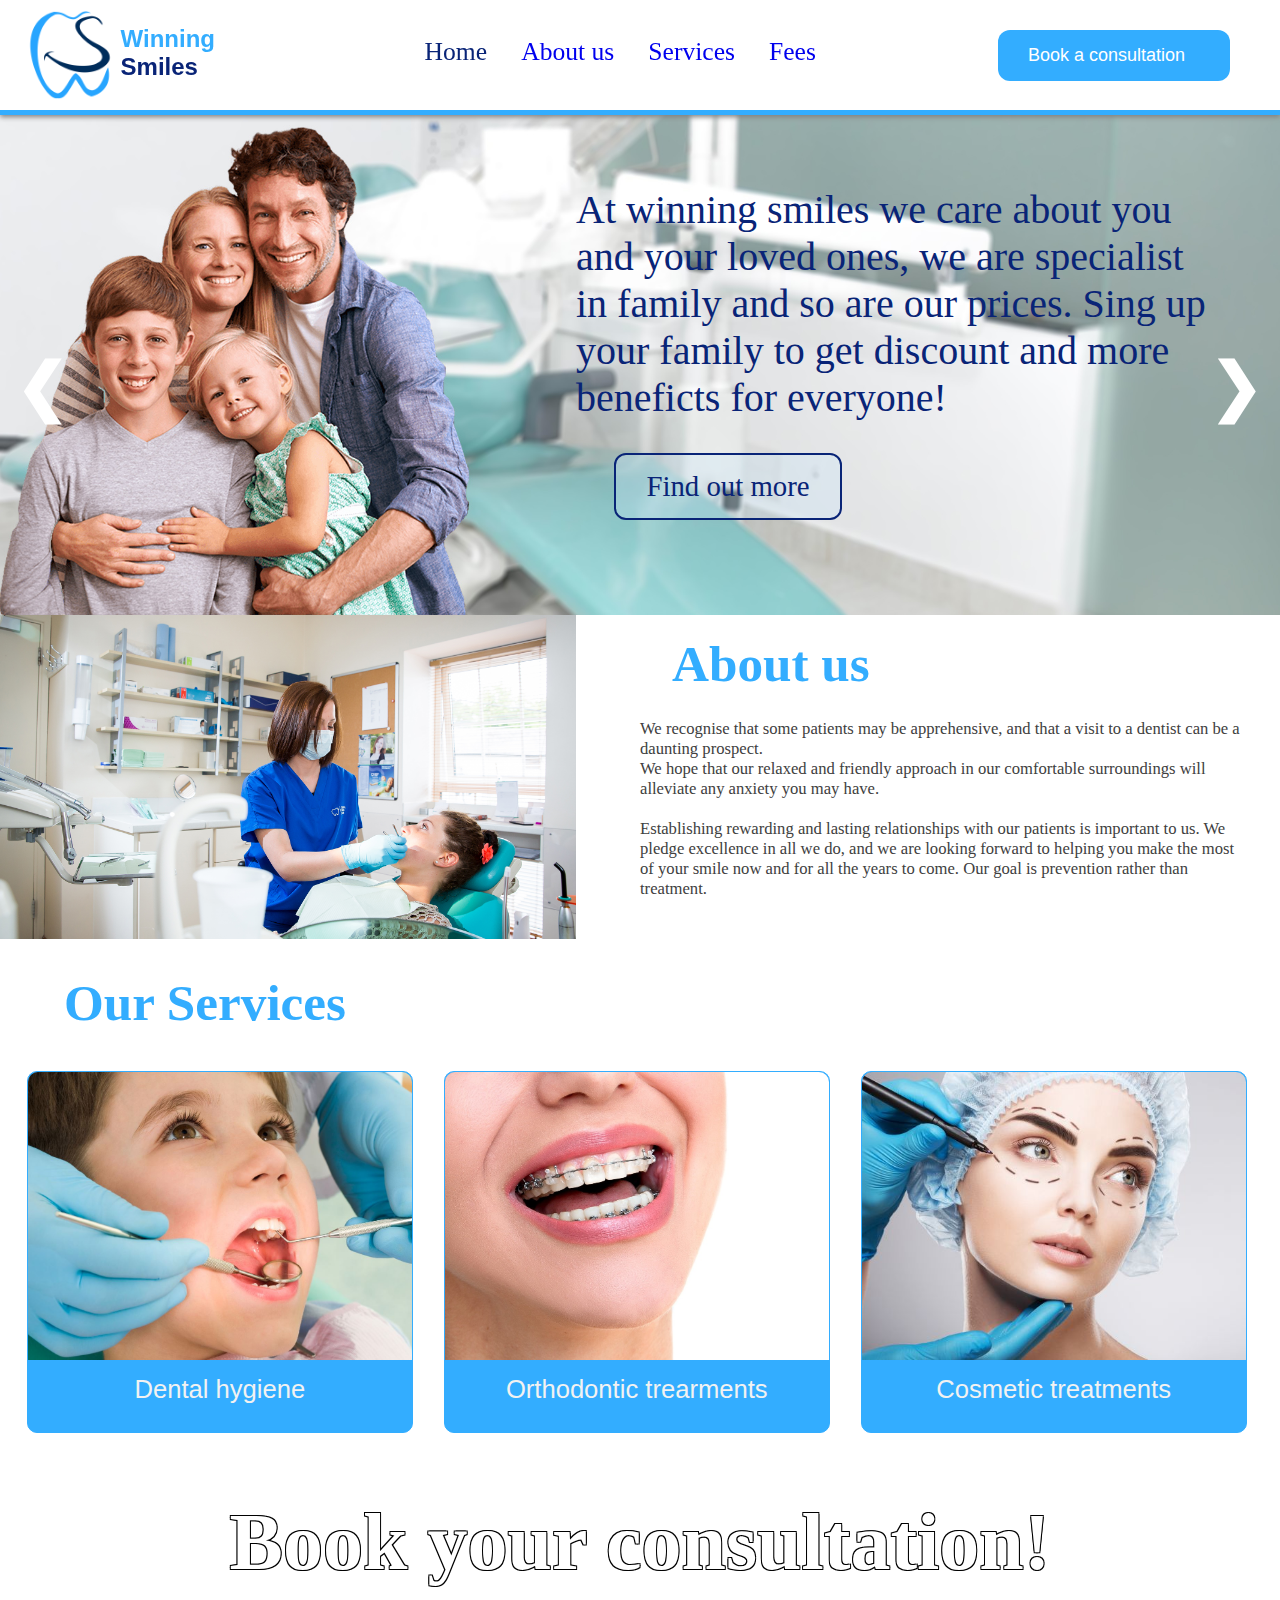
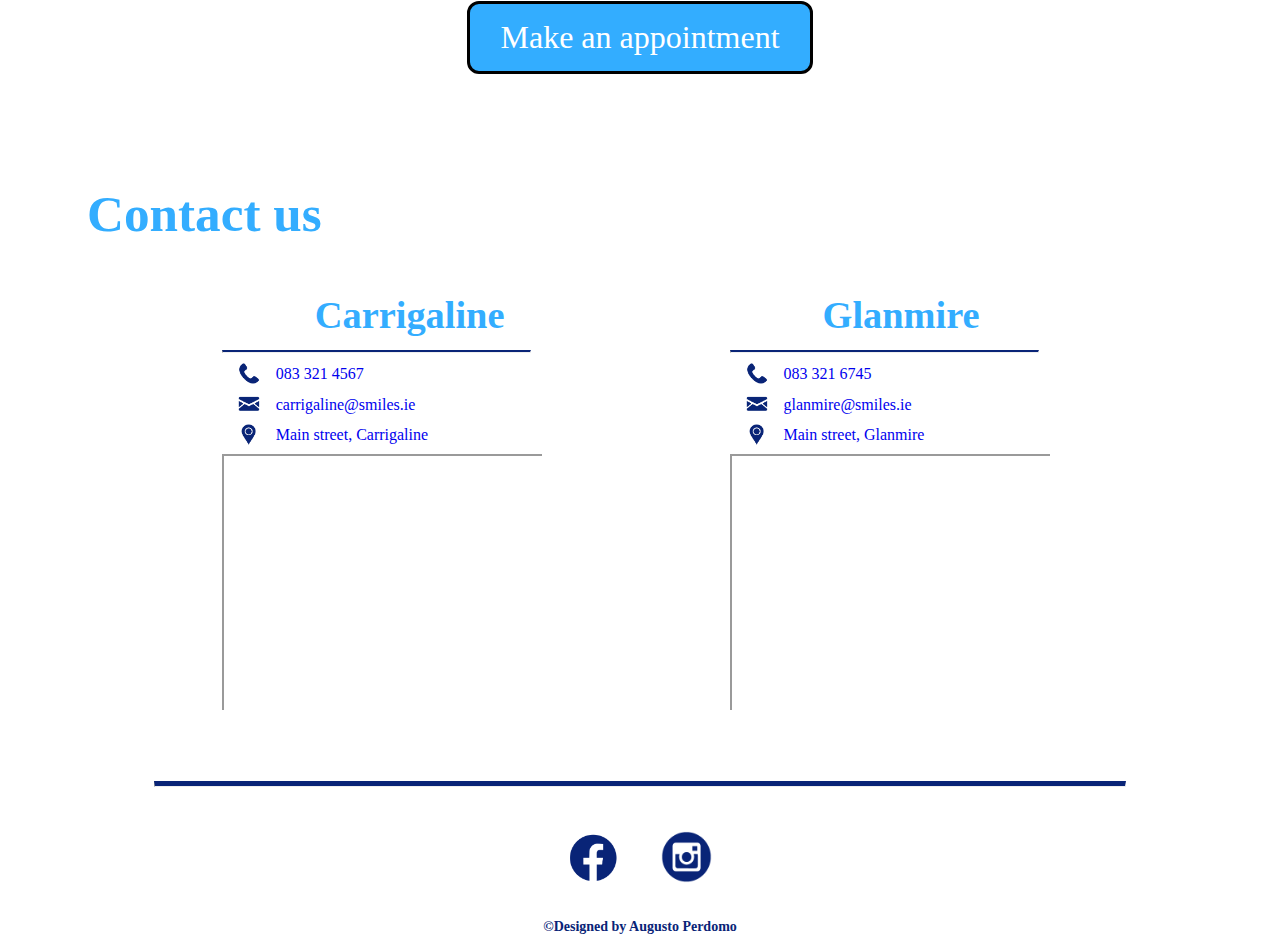
==== index.html @ beff0545 "first commit" ====
<!DOCTYPE html>

<html>

	<head>
	
		<title>Winning Smiles | Home</title>
		<link rel="stylesheet"  href="css/stylesheet.css" type="text/css"/>
		
	</head>
	
	<body>
	
		<div id="header">
				
			<a href="index.html">
			<div id="logo_container">
				<img src="img/logo.png" alt="logo"/>
				<h4><span>Winning</span><br>Smiles</h4>
			</div>	
			</a>
			
			<ul id="navbar">
				<li><span>Home</span></li>
				<li><a href="about-us.html">About us</a></li>
				<li><a href="our-services.html">Services</a></li>
				<li><a href="our-fees.html">Fees</a></li>
			</ul>
			
			<a href="book-an-appoinment.html" class="button"><span>Book a consultation</span></a>
			
		</div>
		
		<div id="content">
		
			<div id="slideshow_container">
		
			<div class="slideshow fade">
			
				<img src="img/slideshow_2.jpg" alt="family in dentist">
				
				<div class="slideshow_text" style="right: 6%;">
					
					<p>At winning smiles we care about you and your loved ones, we are specialist in family 
					and so are our prices. Sing up your family to get discount and more beneficts for everyone!</p>
				
					<a href="about-us.html#whychooseus" class="button">Find out more</a>
				
				</div>
				
			</div>
			
			<div class="slideshow fade">
				
				<img src="img/slideshow_1.jpg" alt="women smiling">
				
				<div class="slideshow_text" style="left: 5%; margin-top: -2%;">
								
					<p>We know sometimes you want more than a winning smile, that's why we have the most experienced of the staff
					and the best equipment to make you be the winning you with our cosmetic treatment services.</p>
				
					<a href="our-services.html#cosmetic" class="button">Find out more</a>
					
				</div>
		
			</div>
			
			<a class="prev" onclick="plusSlides(-1)">&#10094;</a>
			<a class="next" onclick="plusSlides(1)">&#10095;</a>
			
			</div>
			
			<div id="aboutus">
				
				<img src="img/image_1.jpg" alt="dentist">
		
				<div class="text">
		
					<h1>About us</h1>
				
					<p>We recognise that some patients may be apprehensive, and that a visit to a dentist can be a 
					daunting prospect.<br> 
					We hope that our relaxed and friendly approach in our comfortable surroundings 
					will alleviate any anxiety you may have.<br><br>
					Establishing rewarding and lasting relationships with our patients is important to us. We pledge 
					excellence in all we do, and we are looking forward to helping you make the most of your smile now 
					and for all the years to come. Our goal is prevention rather than treatment.</p>
					
				</div>
					
			</div>
			
			<div id="our_services">

				<h1>Our Services</h1>
					
				<a href="our-services.html#dental">
				<div class="service_box">
						
					<img src="img/dental_hygiene.jpg" alt="dental hygiene">
						
					<h2>Dental hygiene</h2>
					
				</div>
				</a>
				
				<a href="our-services.html#orthodontic">
				<div class="service_box">
						
					<img src="img/orthodontic_treatment.jpg" alt="orthodontic treatment">
						
					<h2>Orthodontic trearments</h2>
					
				</div>
				</a>
				
				<a href="our-services.html#cosmetic">
				<div class="service_box">
						
					<img src="img/cosmetic_treatment.jpg" alt="cosmetic treatment">
						
					<h2>Cosmetic treatments</h2>
					
				</div>
				</a>
				
			</div>
			
		</div>
		
		<div id="footer">
		
			<div id="banner">
				<h3>Book your consultation!</h3>
				<a href="book-an-appoinment.html" class="button">Make an appointment</a>
			</div>
			
			<div id="contact_us">
			
				<h1>Contact us</h1>
				
				<div class="contact_box">
			
				<ul>
					<li><h2>&emsp;&emsp; Carrigaline</h2></li>
					<li><hr></li>
					<li><a href="tel:0833214567"> &emsp;<img src="img/phone.png" alt="phone vector">&emsp;083 321 4567</a></li>
					<li><a href="mailto:carrigaline@smiles.ie" target="_blank"> &emsp;<img src="img/mail.png" alt="mail vector">&emsp;carrigaline@smiles.ie</a></li>
					<li><a href="https://goo.gl/maps/9kQxn1XYZCzR27wJA" target="_blank"> &emsp;<img src="img/map.png" alt="map tag vector">&emsp;Main street, Carrigaline</a></li>
					<li><div class="gmap_canvas"><iframe 
					src="https://maps.google.com/maps?q=carrigaline%20winning%20smiles&t=&z=17&ie=UTF8&iwloc=&output=embed">
					</iframe></div></li>
					
				</ul>
				
				</div>
				
				<div class="contact_box">
				
				<ul>
					<li><h2>&emsp;&emsp; Glanmire</h2></li>
					<li><hr></li>
					<li><a href="tel:0833216745"> &emsp;<img src="img/phone.png" alt="phone vector">&emsp;083 321 6745</a></li>
					<li><a href="mailto:glanmire@smiles.ie" target="_blank"> &emsp;<img src="img/mail.png" alt="mail vecttor">&emsp;glanmire@smiles.ie</a></li>
					<li><a href="https://goo.gl/maps/7L35KaBi4YFg5ZqK9" target="_blank"> &emsp;<img src="img/map.png" alt="map tag vector">&emsp;Main street, Glanmire</a></li>
					<li><div class="gmap_canvas"><iframe 
					src="https://www.google.com/maps/embed?pb=!1m18!1m12!1m3!1d78831.40439143391!2d-8.464899518925959!3d51.870424851829256!2m3!1f0!2f0!3f0!3m2!1i1024!2i768!4f13.1!3m3!1m2!1s0x48449b02cfe0d09d%3A0xab7757e390732e13!2sWinning%20Smile%20Family%20Dental%20Glanmire!5e0!3m2!1sen!2sie!4v1612733062945!5m2!1sen!2sie">
					</iframe></div></li>
					
				</ul>
				
				</div>
				
				<hr>	
			
			</div>
			
			<div id="social_media">
			
				<a href="https://www.facebook.com/" target="_blank">
				<img src="img/facebook.png" alt="facebook bubble" class="bubbles">
				</a>
				
				<a href="https://www.instagram.com/" target="_blank">
				<img src="img/instagram.png" alt="instagram bubble" class="bubbles">
				</a>
				
				<h5>©Designed by Augusto Perdomo</h5>
			
			</div>

		</div>
		
		<script>
		
			var slideIndex = 1;
			showSlides(slideIndex);

			function plusSlides(n) {
			showSlides(slideIndex += n);
			}

			function showSlides(n) {
			
				var i;
				var slides = document.getElementsByClassName("slideshow");
				
				if (n > slides.length) {slideIndex = 1}    
				if (n < 1) {slideIndex = slides.length}
				for (i = 0; i < slides.length; i++) {
				slides[i].style.display = "none";  
				}
				
				slides[slideIndex-1].style.display = "block";  
				
				setTimeout(function(){plusSlides(1)}, 8000);

			}
	
			
		</script>
		
	</body>

</html>
---- css/stylesheet.css ----
* {
	scroll-padding-top: 115px;
	margin: 0;
	padding: 0;
}


h1{
	color: #33adff;
	font-size: 4vw;
	padding: 1% 2% 3% 2% ;
}

h2{
	color: #33adff;
	font-size: 3vw;
	padding: 1% 2% 1% 2% ;
}

p{
	color: #404040;
	font-size: 1.3vw;
	padding: 1% 2% 1% 2%;
}

a{
	text-decoration: none;
}

.button{
	padding: 15px 30px 15px 30px;
	border-radius: 12px;
	border-style: none;
}

button{
	padding: 15px 30px 15px 30px;
	border-radius: 12px;
	border-style: none;
	background-color: #33adff;
	color: #fff;
	font-size: 1vw;
}

		/*	Header styling	*/


#header {
	position: fixed;
	top: 0;
	z-index: 1;
	display: inline-block;
	background-color: #fff;
	width: 100%;
	height: 110px;
	border-bottom: 5px solid #33adff;
	box-shadow: 0px 2px 5px grey;
}


	/*	Header logo cointainer style	*/


#logo_container{
	position: relative;
	display: inline-block;
	left: 25px;
	top: 10px;
	width: 190px;
}

#header img{
	position: relative;
	width: 90px;
}

#header #logo_container h4{
	position: relative;
	float: right;
}

#header h4{
	padding-top: 15px;
	color: #092477;
	font-size: 24px;
	font-family: 'Trebuchet MS', sans-serif;
}

#header span{
	color: #33adff;
}


	/*	Header navbar style		*/


#navbar{
	display: inline-block;
	position: absolute;
	top: 22px;
	left: 32%;
	list-style-type: none;
	overflow: hidden;
}

#navbar li{
	display: inline-block;
	color: #33adff;
	font-size: 2vw;
	padding: 15px;
}

#navbar li:hover {
	color: #092477;
}

#navbar li span{
	color: #092477;
}


	/*	Header button style		*/


#header .button{
	display: inline-block;
	position: relative;
	float: right;
	top: 30px;
	right: 50px;
	font-size: 18px;
	font-family: Arial, Helvetica, sans-serif;
	background-color: #33adff;
}

#header .button span {
	color: #ffffff;
}

#header .button span:after {
	content: ' \00bb';
	position: relative;
	opacity: 0;
	top: 0;
	right: -35px;
	transition: 0.5s;
}

#header .button:hover span {
	padding-right: 5px;
    transition: 0.5s;
}

#header .button:hover span:after {
	padding-right: -15px;
	opacity: 1;
	right: 0;
}


		/*	Content		*/


#content{
	margin-top: 115px;
	width: 100%;
}


		/*	Home	*/


	/*	Slideshow	*/

#slideshow_container {
	width: 100%;
	height: 500px;
}

#slideshow_container img{
	width: 100%;
	height: 500px;
	object-fit: cover;
}

.slideshow {
	display: none;
}

.slideshow_text{
	width: 50%;
	position: absolute;
	top: 14vw;
}	

.slideshow_text p{
	width: 100%;
	font-size: 2.5em;
	color: #092477;
}

.slideshow .button{
	display: inline-block;
	margin: 4% 8%;
	font-size: 1.8em;
	border: 2px solid #092477;
	background-color: rgba(204, 235, 255, 0.3);
	color: #092477;
}

.prev, .next {
	cursor: pointer;
	position: absolute;
	top: 37%;
	width: auto;
	padding: 16px;
	color: white;
	font-weight: bold;
	font-size: 4em;
	transition: 0.6s ease;
	border-radius: 0 3px 3px 0;
}

.next {
	right: 0;
	border-radius: 3px 0 0 3px;
}

.prev:hover, .next:hover {
	background-color: rgba(0,0,0,0.8);
}


	/* 	Fading animation 	*/


.fade {
  -webkit-animation-name: fade;
  -webkit-animation-duration: 1.5s;
  animation-name: fade;
  animation-duration: 1.5s;
}

@-webkit-keyframes fade {
  from {opacity: .4}
  to {opacity: 1}
}

@keyframes fade {
  from {opacity: .4}
to {opacity: 1}}

	
	/*	About us, home	*/
	

#aboutus{
	margin: 0 0 5px 0;
	width: 100%;
	display: block;
}

#aboutus img{
	display: inline-block;
	width: 45%;
	max-height: 420px;
	float: left;
}

#aboutus p, h1{
	padding: 1% 5% 1% 0;
}

#aboutus .text {
	float: right;
	width: 50%;
	max-height: 420px;
	padding: 0;
}


	/*	Our services, home	*/


#our_services{
	width: 100%;
	margin: 25% 3.5% 3% 0;
}

.service_box{
	margin-left: 2.1%;
	display: inline-block;
	width: 30%;
	height: 360px;
	background-color:  #33adff;
	border: 1px solid #33adff;
	border-radius: 10px;
}

.service_box:hover{
	opacity: 0.8;
}

.service_box img{
	width: 100%;
	height: 80%;
	object-fit: cover;
	border-radius: 10px 10px 0 0;
}

.service_box h2{
	color: #f2f2f2;
	text-align: center;
	padding: 3%;
	font-size: 2vw;
	font-family: 'Trebuchet MS', sans-serif;
	font-weight: normal;
}


		/*	Footer	*/


	/*	Make an appoinment banner	*/


#banner{
	width: 100%;
	height: 250px;
	background-image: url("img/banner.jpg");
	background-position: center;
	background-repeat: no-repeat;
	background-size: cover;
	text-align: center;
}

#banner h3{
	padding: 2% 0 1% 0;
	color: #fff;
	font-size: 5em;
	text-shadow: -1px 1px 0 #000,
		1px 1px 0 #000,
        1px -1px 0 #000,
        -1px -1px 0 #000;
}

#banner .button{
	display: inline-block;
	margin-left: auto;
	margin-right: auto;
	color: #fff;
	background-color: #33adff;
	border-style: solid;
	border-color: #000;
	font-size: 2em;
}

#banner:hover{
	opacity: 0.8;
}


	/*	Contact us 	*/
	

#contact_us {
	margin: 2% 2% 2% 2% ;
}

.contact_box{
	display: inline-block;
	width: 25%;
	height: 450px;
	margin: 0 0 0 16%;
} 

.contact_box img {
	display: inline-block;
	width: 7%;
	margin-bottom: -5px;
}

.contact_box ul{
	list-style-type: none;
}

.contact_box li {
	margin: 10px 0 10px 0;
	color: #092477;
}

.contact_box hr{
	border-top: 2px solid #092477;
	margin: 5px 0 5px 0;
	width: 100%;
}

hr{
	border-top: 5px solid #092477;
	margin: 4vw 10vw 0 10vw;
}

.gmap_canvas {
	overflow:hidden;
	background:none;
	height: 20vw;
	width: 25vw;
}

iframe{
	height: 100%;
	width: 100%;
}

#social_media {
	text-align: center;
	display: block;
	margin-left: auto;
	margin-right: auto;

}

#social_media h5{
	font-size: 14px;
	color: #092477;
	text-align: center;
	margin: 1%;
}

.bubbles{
	width: 4%;
	margin: 1.5%;
}


		/*	About us page	*/
		
		
#about_us {
	width: 100%;
	height: 1400px;
}		

#about_us p, h1{
	padding: 3% 2% 3% 5%;
	width: 35%;
}

#about_us p {
	font-size: 2em;
	display: inline-block;
	padding-top: 1%;
}

#about_us p span{
	float: right;
}

#about_us img{
	width: 45%;
}

.text_picture {
	display: inline-block;
}

.text_picture iframe {
	float: right;
	width: 50%;
	height: 28em;
	margin: -2% 5% 1% 1%;
	border: 1px solid #333;
}


		/*	Our Services page	*/
		
		
#ourServices {
	width: 100%;
	height: auto;
	margin-bottom: 5%;
}

#ourServices img {
	float: left;
	padding: 1% 3% 1% 3%;
	width: 30%;
	height: 18vw;
	display: inline-block;
}

#ourServices p{
	float: right;
	font-size: 1.8vw;
	width: 60%;
	display: inline-block;
	padding-top: 5vw;
}

#ourServices p span{
	float: left;
}


		/*	Our Fees page	*/
		
#ourFees {
	padding-bottom: 5%;
}

#ourFees p{
	font-size: 1.5vw;
	padding: 2% 5% 2% 5%;
}
		
table {
	padding: 2% 10%;
}
		
th {
  background-color: #33adff;
  text-align: center;
}

th,td {
  border: 2px solid #092477;
  padding: 3%;
  font-size: 2vw;
  width: 25%;
}

td {
	text-align: left;
}


		/*	Book an appoinment page	*/
		
		
#appoinment p{
	font-size: 1.5vw;
	padding: 2% 5% 2% 5%;
}

#appoinment h1{
	width: 60%;
}
	
#appoinment button{
	position: relative;
	left: 75%;
}

.form {
	margin: 2% 8%;
	color: #092477;
	padding: 2%;
	border: 1px #092477 solid;
}

.form ul {
	list-style: none;
}

.form li {
	padding-top: 0.8vw;
}
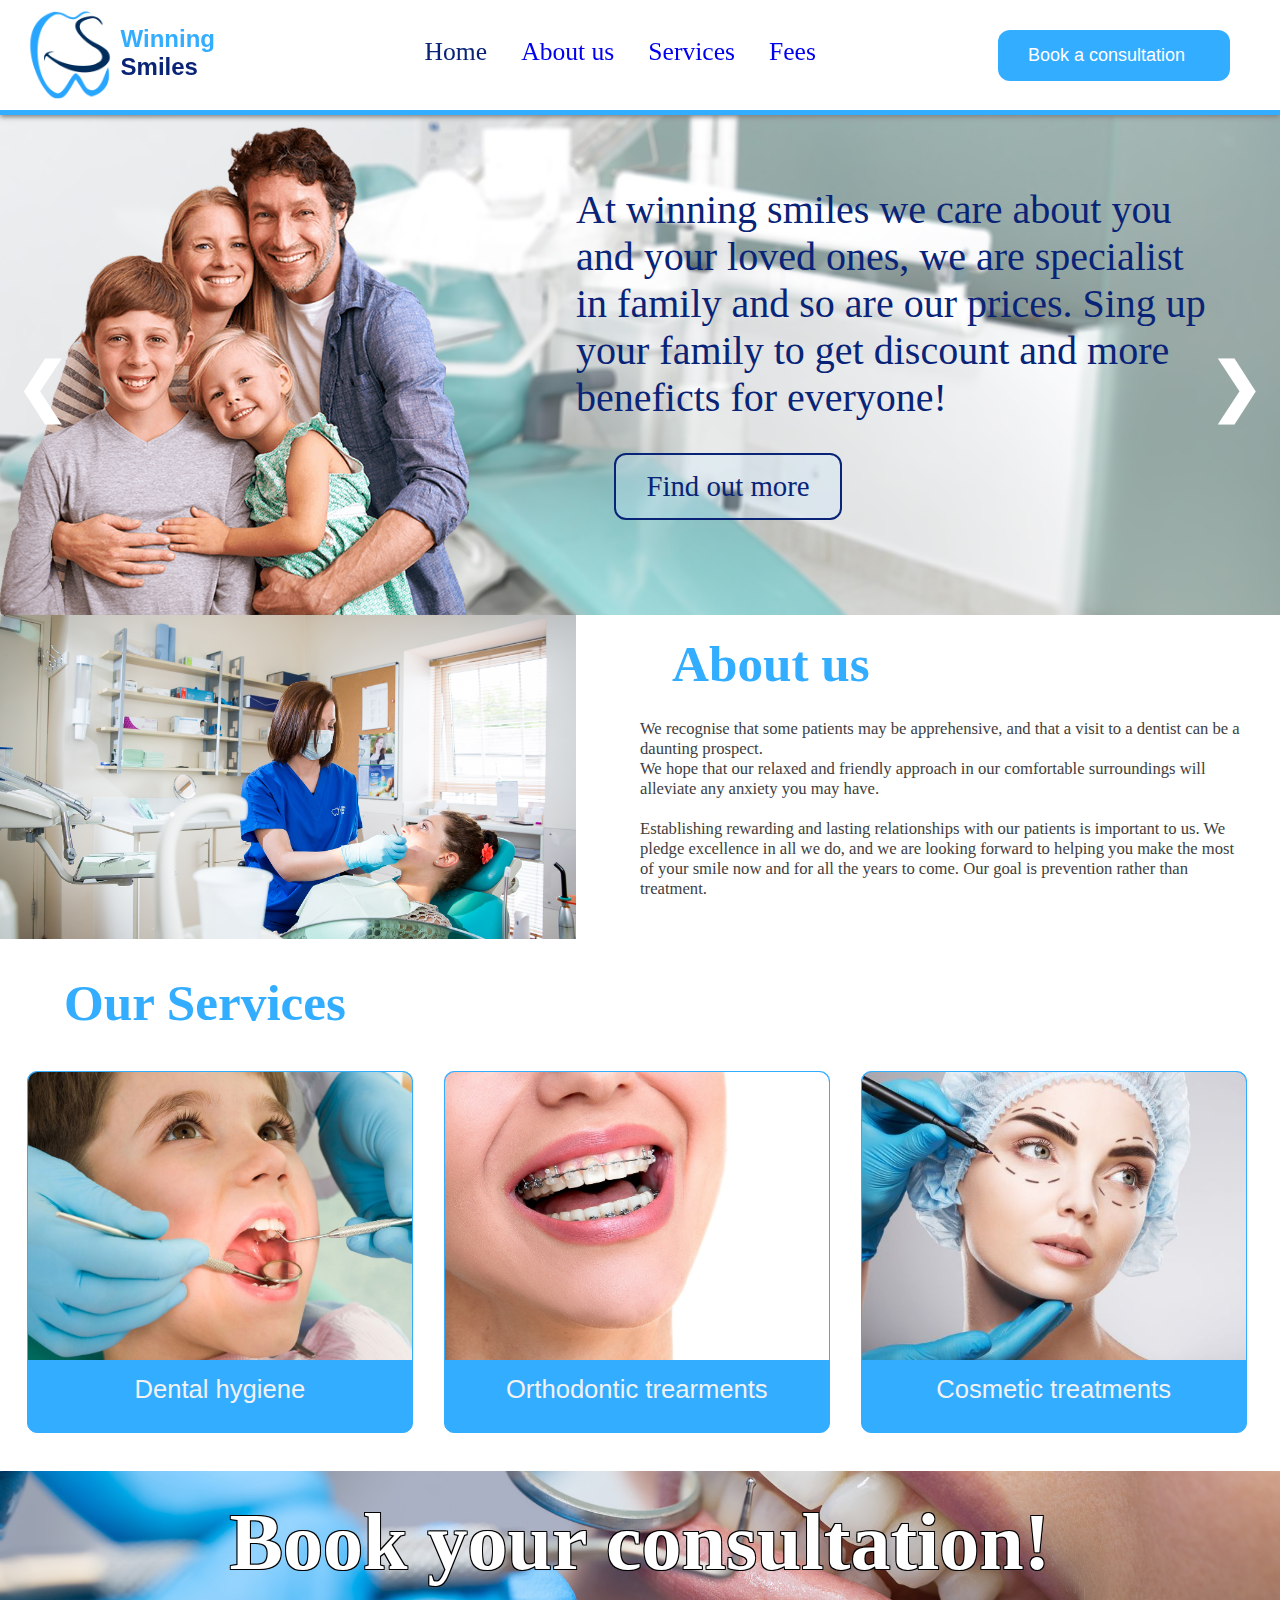
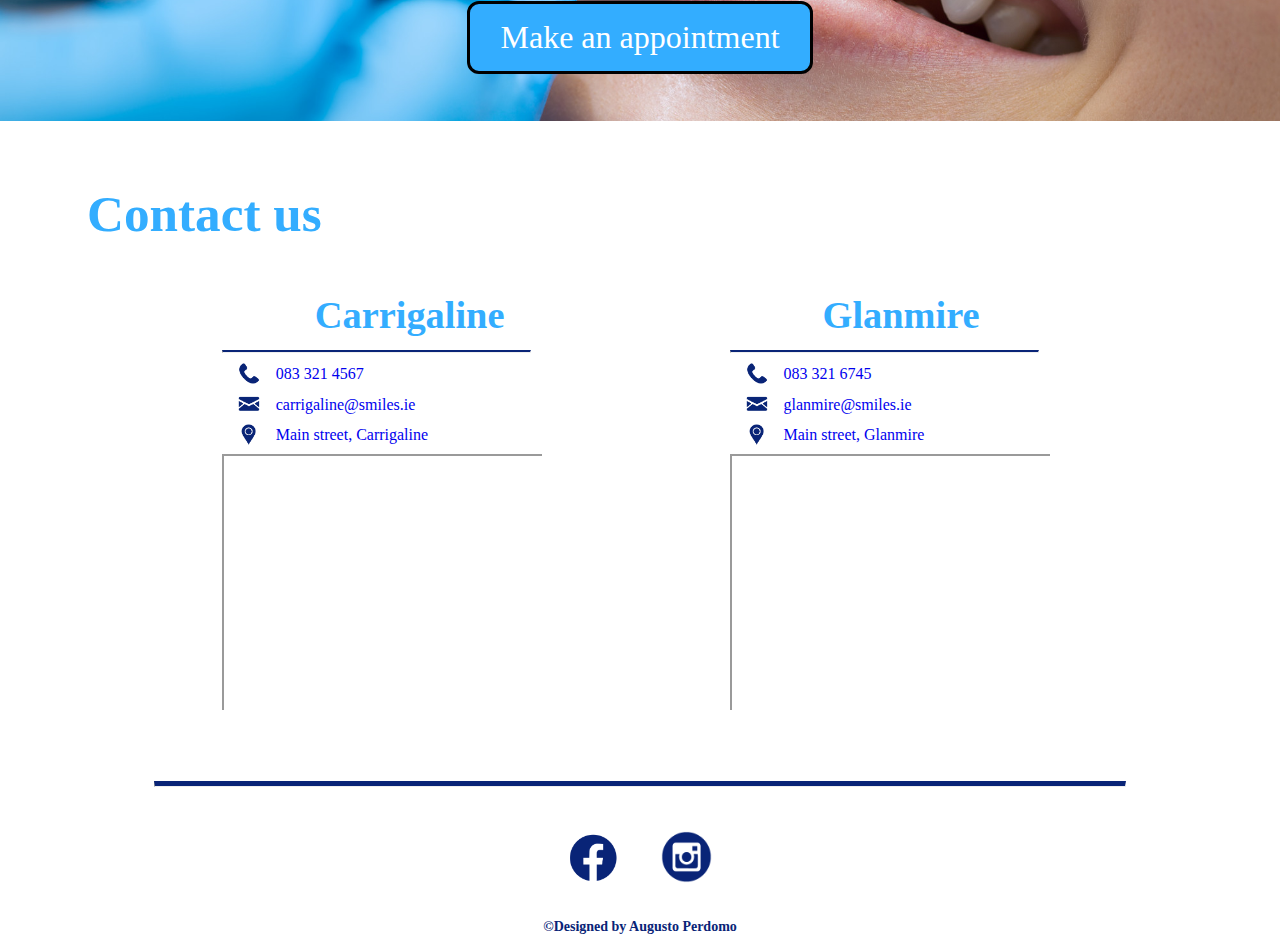
==== commit e0614aee: "Update index.html" ====
--- a/index.html
+++ b/index.html
@@ -4,6 +4,7 @@
 
 	<head>
 	
+		<meta name="viewport" content="width=device-width, initial-scale=1.0">
 		<title>Winning Smiles | Home</title>
 		<link rel="stylesheet"  href="css/stylesheet.css" type="text/css"/>
 		
@@ -222,4 +223,4 @@
 		
 	</body>
 
-</html>+</html>
--- a/css/stylesheet.css
+++ b/css/stylesheet.css
@@ -327,7 +327,7 @@
 #banner{
 	width: 100%;
 	height: 250px;
-	background-image: url("img/banner.jpg");
+	background-image: url("../img/banner.jpg");
 	background-position: center;
 	background-repeat: no-repeat;
 	background-size: cover;
@@ -565,4 +565,4 @@
 
 .form li {
 	padding-top: 0.8vw;
-}+}
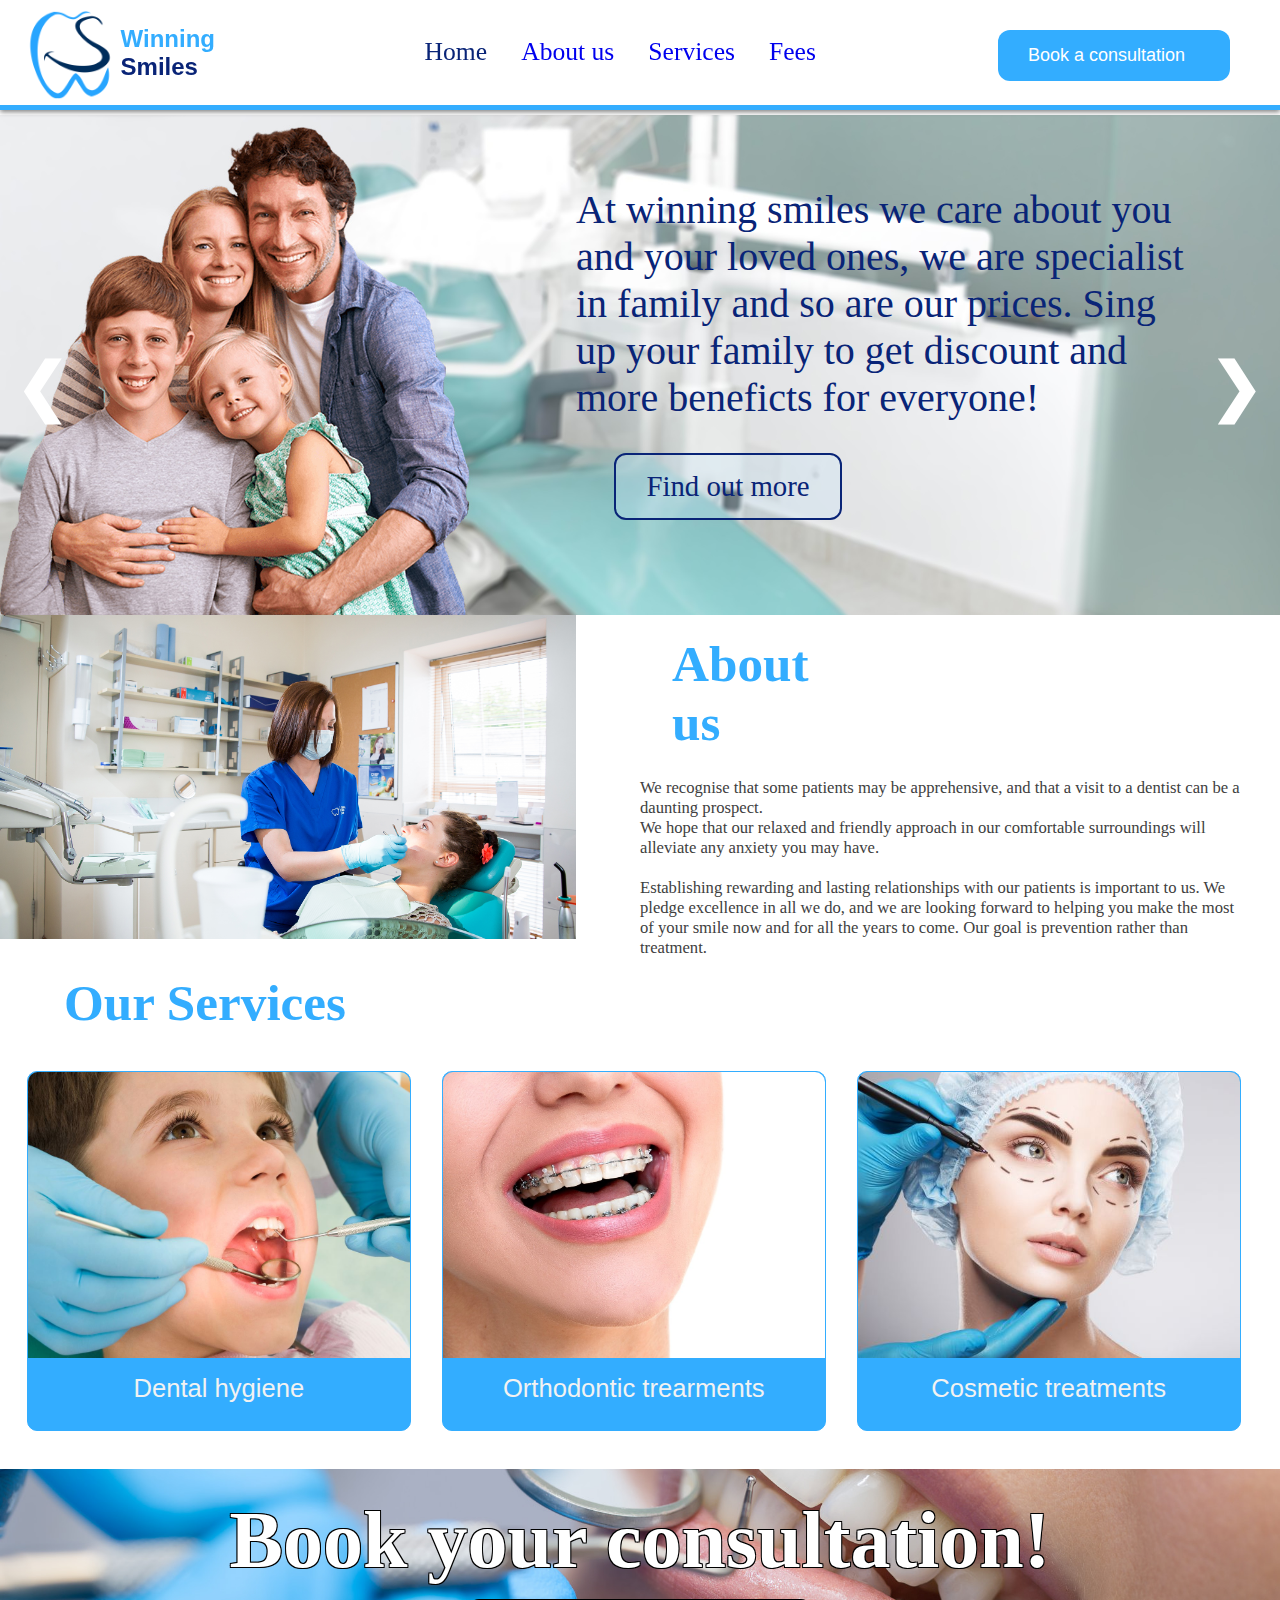
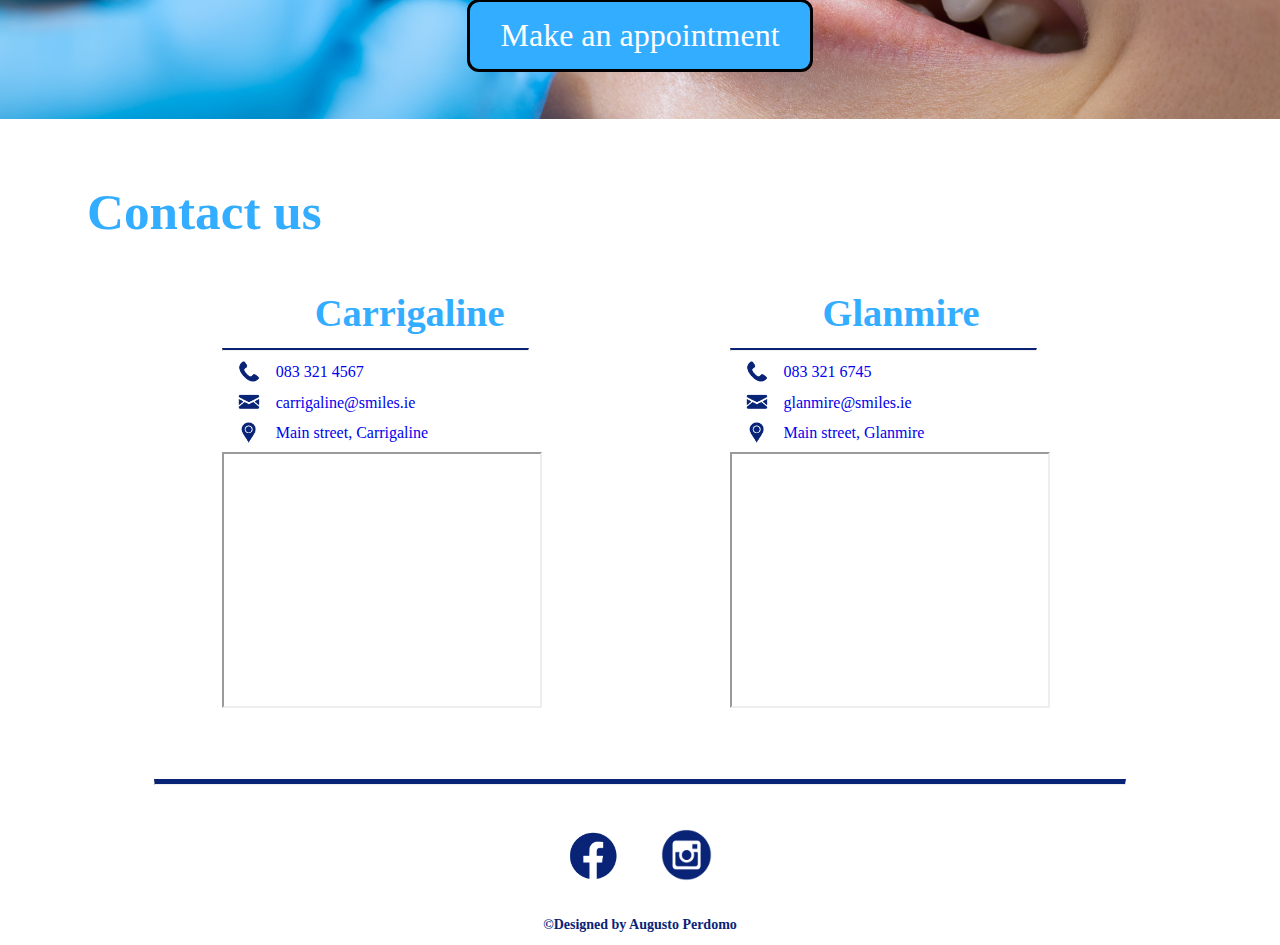
==== commit 02fc59ff: "Update index.html" ====
--- a/css/stylesheet.css
+++ b/css/stylesheet.css
@@ -2,6 +2,7 @@
 	scroll-padding-top: 115px;
 	margin: 0;
 	padding: 0;
+	box-sizing: border-box;
 }
 
 
@@ -566,3 +567,9 @@
 .form li {
 	padding-top: 0.8vw;
 }
+
+@media only screen and (max-width: 768px) {
+  .slideshow_text p{
+    font-size: 1.5em;
+  }
+}
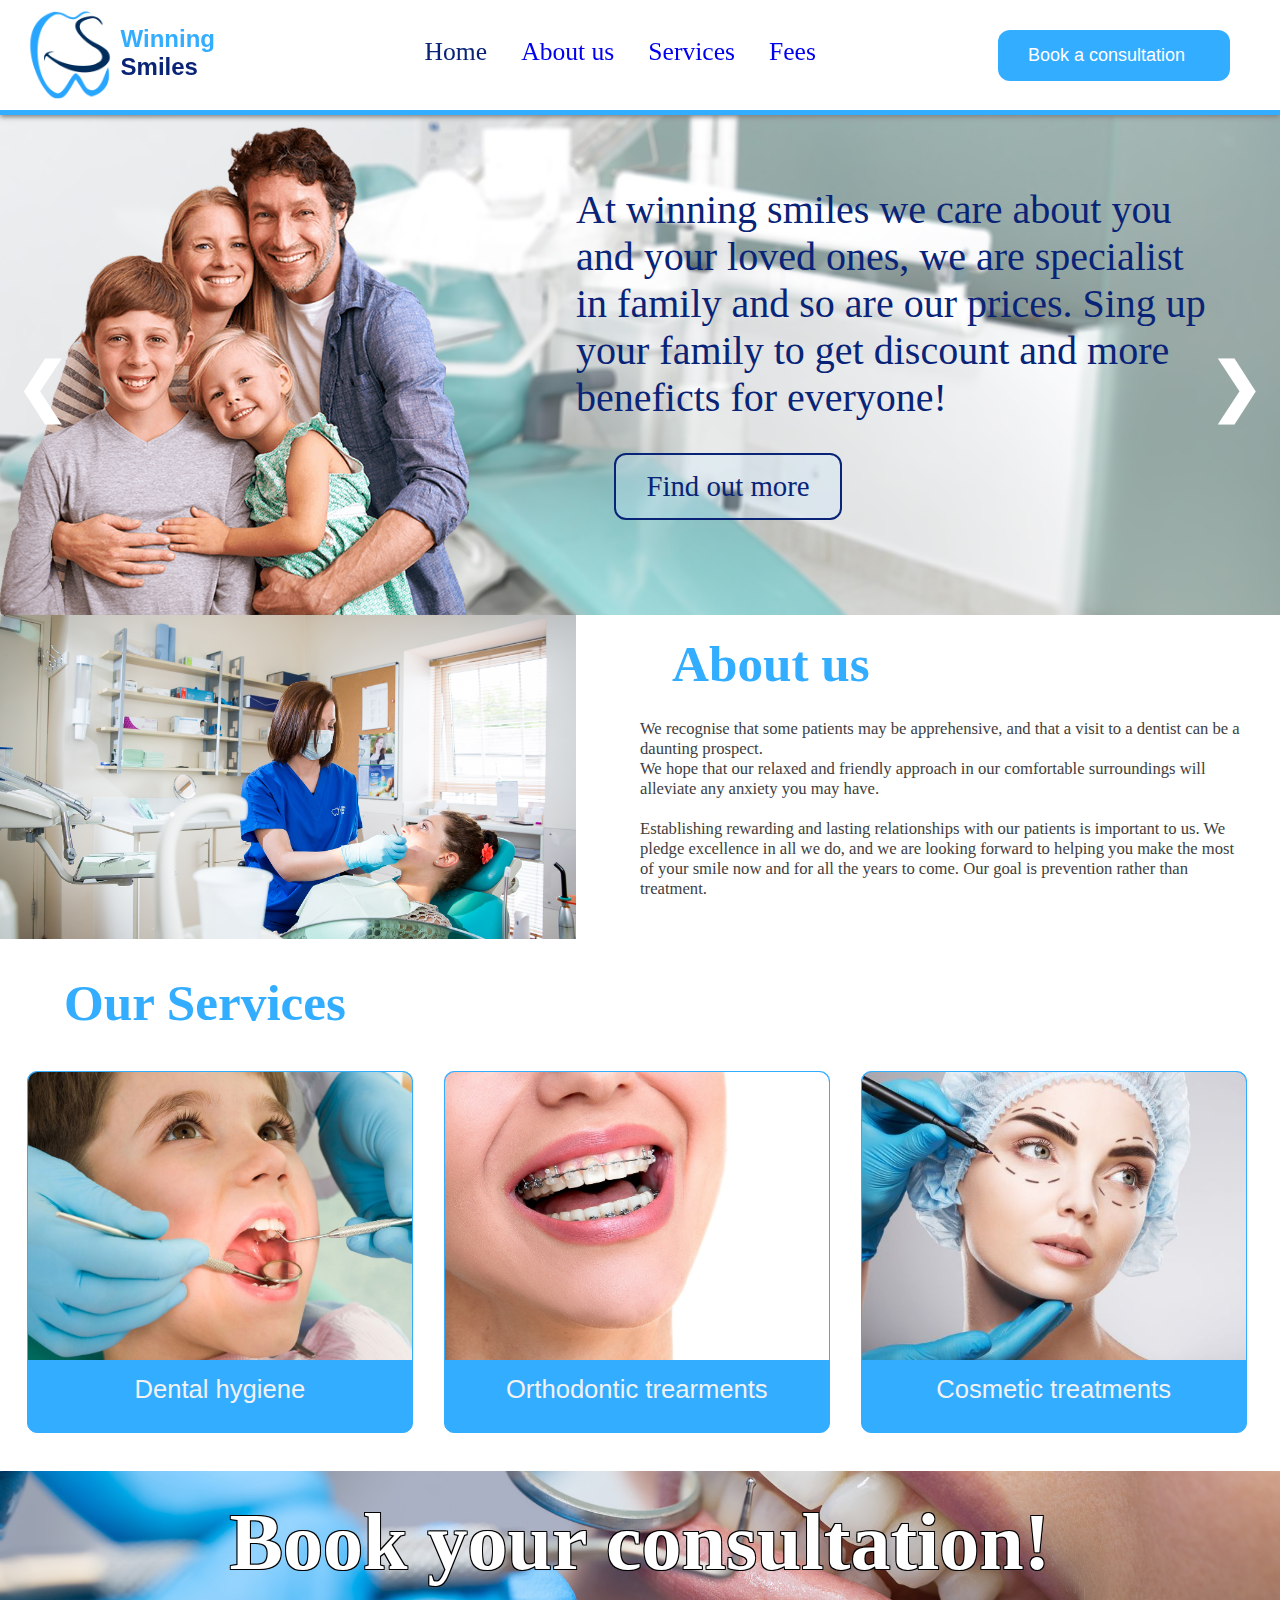
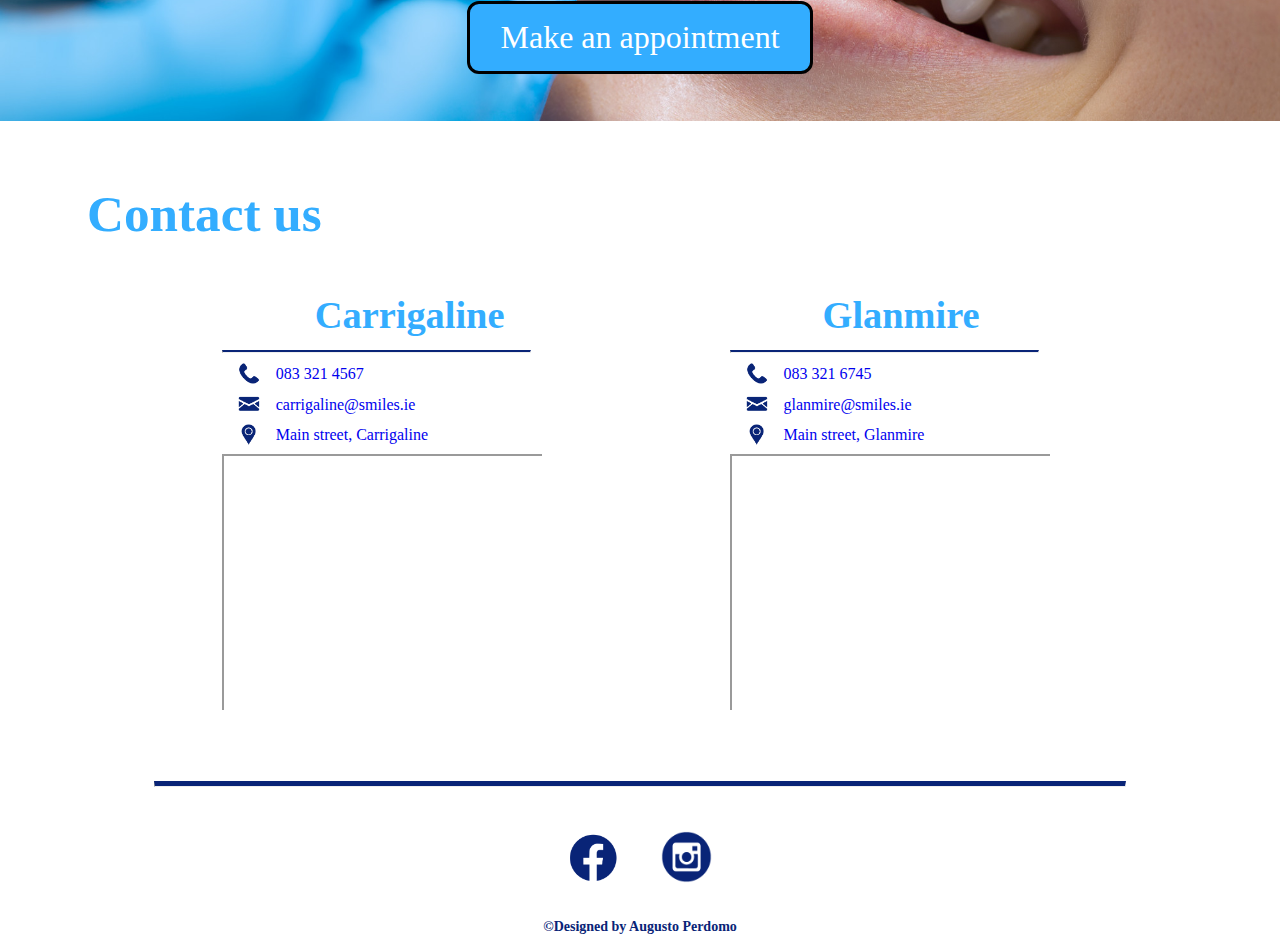
==== commit eb85f6e5: "Update index.html" ====
--- a/index.html
+++ b/index.html
@@ -4,7 +4,6 @@
 
 	<head>
 	
-		<meta name="viewport" content="width=device-width, initial-scale=1.0">
 		<title>Winning Smiles | Home</title>
 		<link rel="stylesheet"  href="css/stylesheet.css" type="text/css"/>
 		
@@ -57,7 +56,7 @@
 				
 				<div class="slideshow_text" style="left: 5%; margin-top: -2%;">
 								
-					<p>We know sometimes you want more than a winning smile, that's why we have the most experienced of the staff
+					<p>We know sometimes you want more than a winning smiles. We have the most experienced of the staff
 					and the best equipment to make you be the winning you with our cosmetic treatment services.</p>
 				
 					<a href="our-services.html#cosmetic" class="button">Find out more</a>
--- a/css/stylesheet.css
+++ b/css/stylesheet.css
@@ -2,7 +2,6 @@
 	scroll-padding-top: 115px;
 	margin: 0;
 	padding: 0;
-	box-sizing: border-box;
 }
 
 
@@ -569,7 +568,6 @@
 }
 
 @media only screen and (max-width: 768px) {
-  .slideshow_text p{
-    font-size: 1.5em;
-  }
-}
+	.slideshow_text p {font-size: 2em;}
+	.banner h3 {font-size: 4em;}
+}
